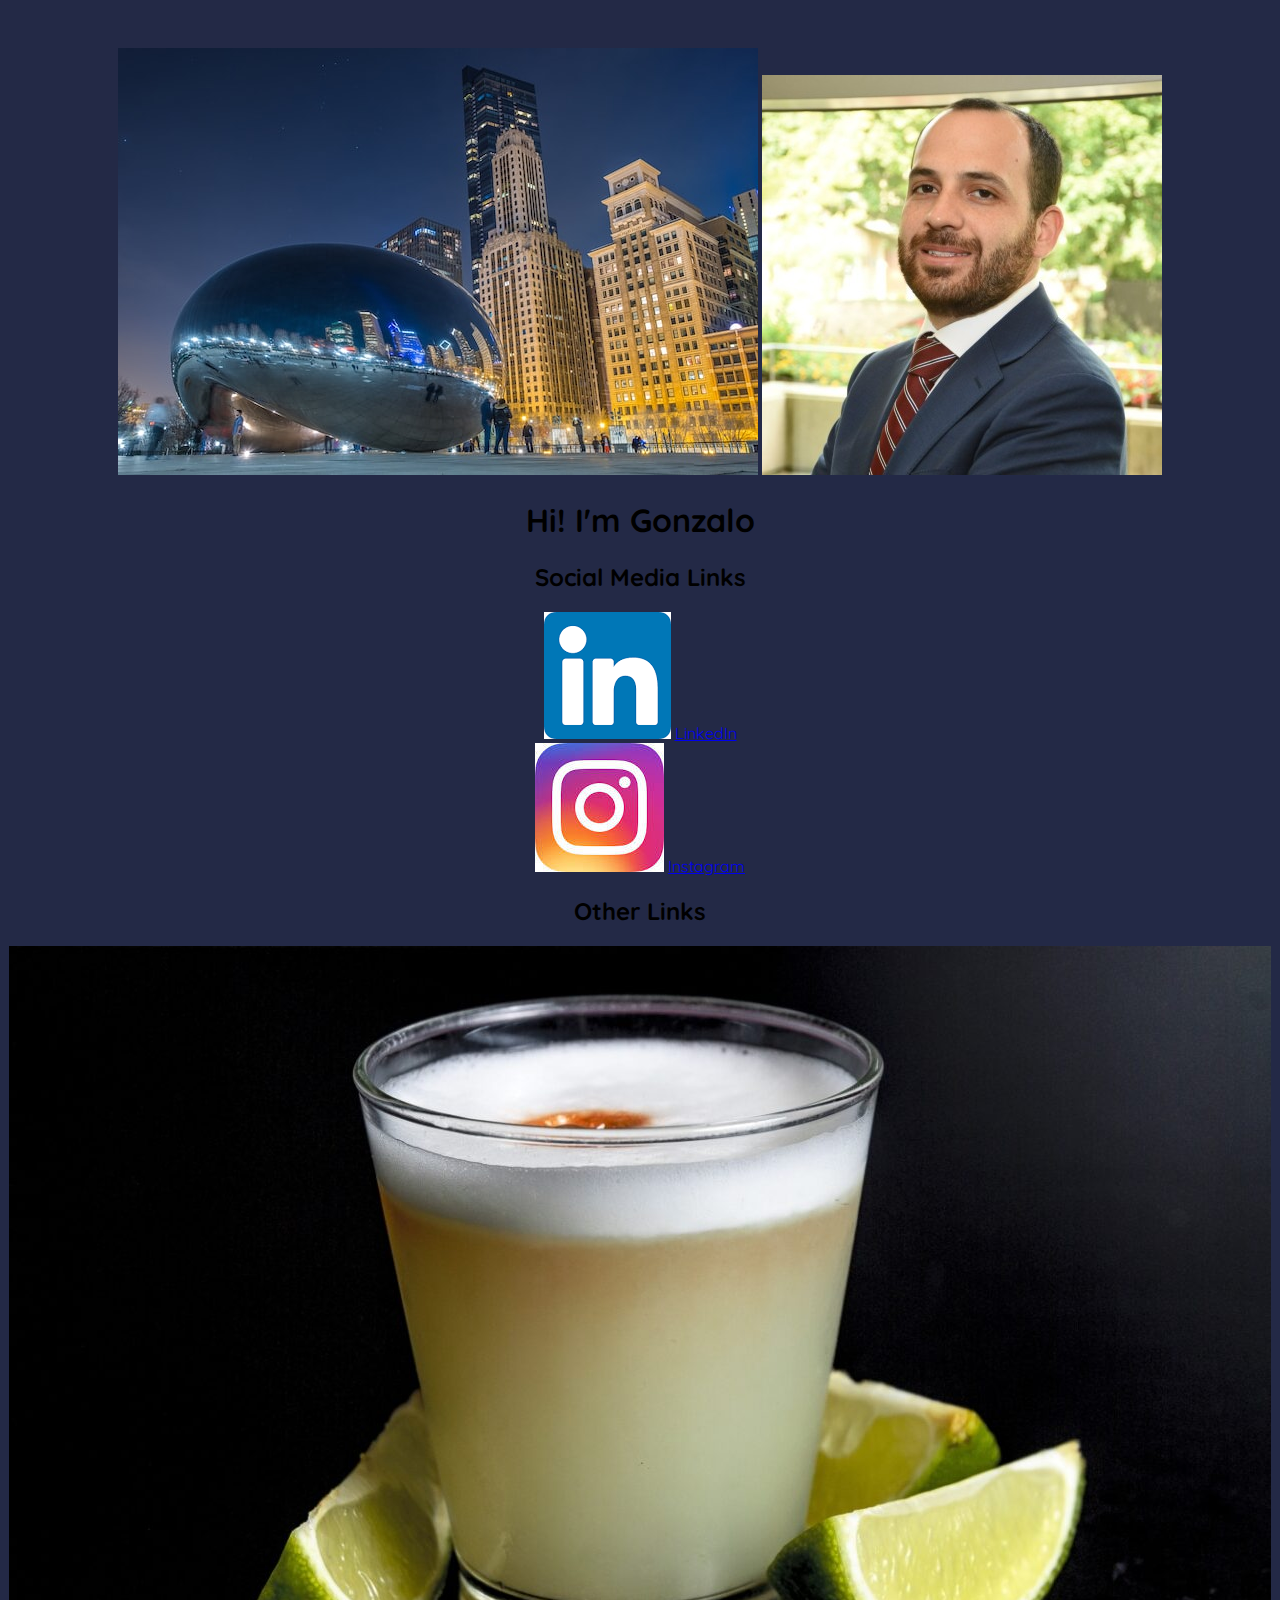
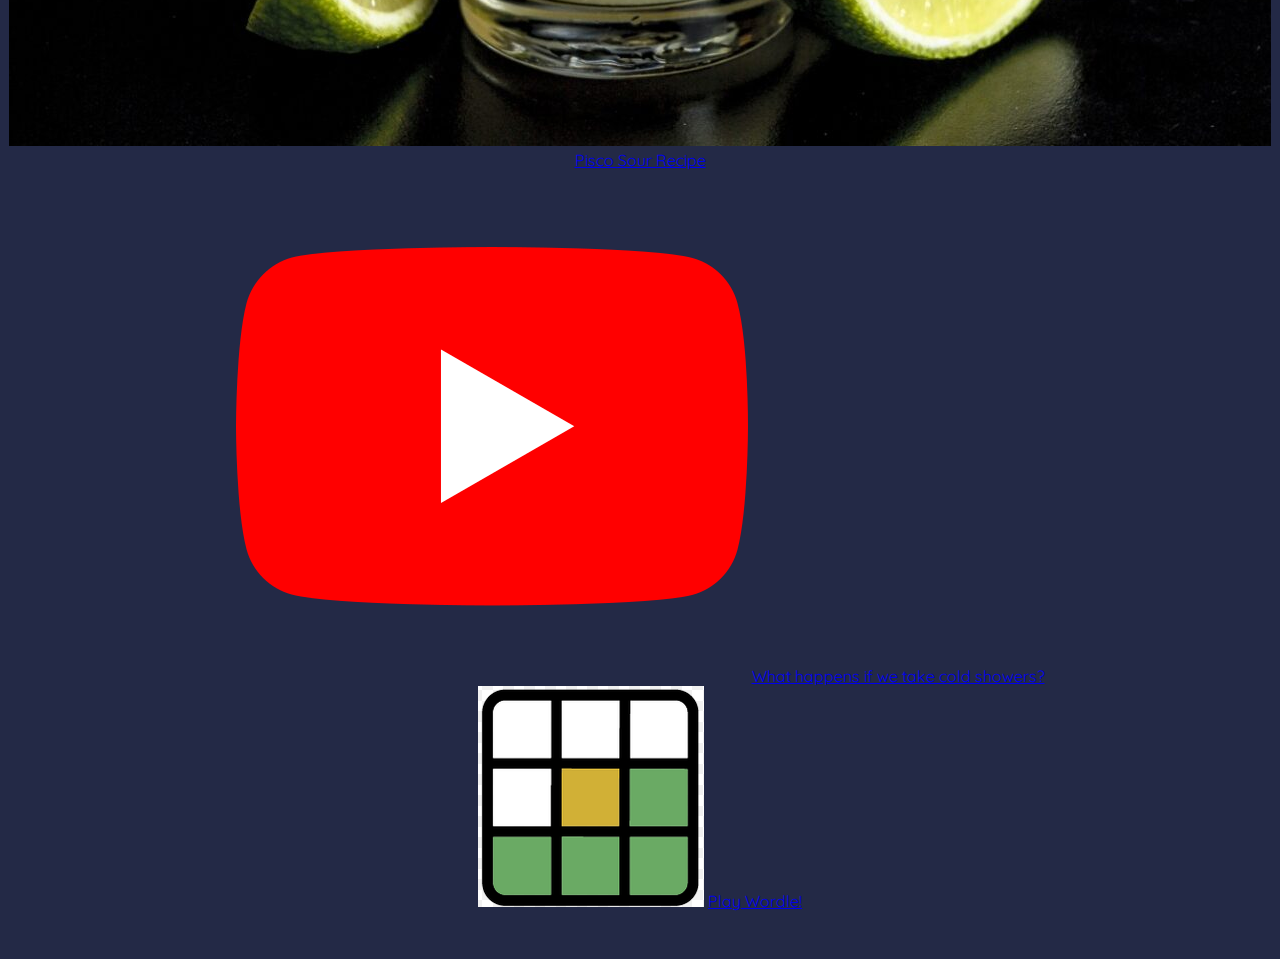
==== docs/index.html @ 5fffdbc9 "ready to deploy" ====
<!DOCTYPE html>
<html lang="en">

<head>
  <meta charset="UTF-8">
  <meta http-equiv="X-UA-Compatible" content="IE=edge">
  <meta name="viewport" content="width=device-width, initial-scale=1.0">
  <title>Document</title>
  <link rel="stylesheet" href="/mystyle.css">
  <link rel="preconnect" href="https://fonts.googleapis.com">
  <link rel="preconnect" href="https://fonts.gstatic.com" crossorigin>
  <link href="https://fonts.googleapis.com/css2?family=Quicksand:wght@500&display=swap" rel="stylesheet">

  <style>
    body {
      background-color: #232946;
      font-family: 'Quicksand', sans-serif;
      padding-top: 40px;
      padding-bottom: 40px;
      display: flex;
      justify-content: center;
      text-align: center;
    }



  </style>

</head>

<body>

  <div class="items">

    <div>
      <img src="chicago.jpg" alt="City of Chicago" class="mainimage">
      <img src="foto.jfif" alt="Gonzalo's Headshot" class="mainimage">
    </div>

    <h1 class="greeting">
      Hi! I'm Gonzalo
    </h1>

    <h2 class="link_header">
      Social Media Links
    </h2>


    <div class="sociallink">
      <img src="linkedin.png" alt="LinkedIn Icon" class="linkicons">
      <a href=" https://www.linkedin.com/in/gonzalo-balladares-cfa-256624127/" target="_blank">
        LinkedIn
      </a>
    </div>


    <div class="sociallink">
      <img src="instagram.jfif" alt="Instagram Icon" class="linkicons">
      <a href="https://www.instagram.com/gballadares94/" target="_blank">
        Instagram
      </a>
    </div>


    <h2 class="link_header">
      Other Links
    </h2>


    <div class="otherlink">
      <img src="piscosouricon.jpg" alt="Pisco Sour Icon" class="linkicons">
      <a href="https://www.liquor.com/recipes/pisco-sour/" target="_blank">
        Pisco Sour Recipe
      </a>
    </div>



    <div class="otherlink">
      <img src="youtubeicon.png" alt="Youtube Icon" class="linkicons">
      <a href="https://www.youtube.com/watch?v=-IvJ15Ug6fc" target="_blank">
        What happens if we take cold showers?
      </a>
    </div>



    <div class="otherlink">
      <img src="wordleicon.png" alt="Wordle Icon" class="linkicons">
      <a href="https://www.nytimes.com/games/wordle/index.html" target="_blank">
        Play Wordle!
      </a>
    </div>

  </div>

</body>

</html>
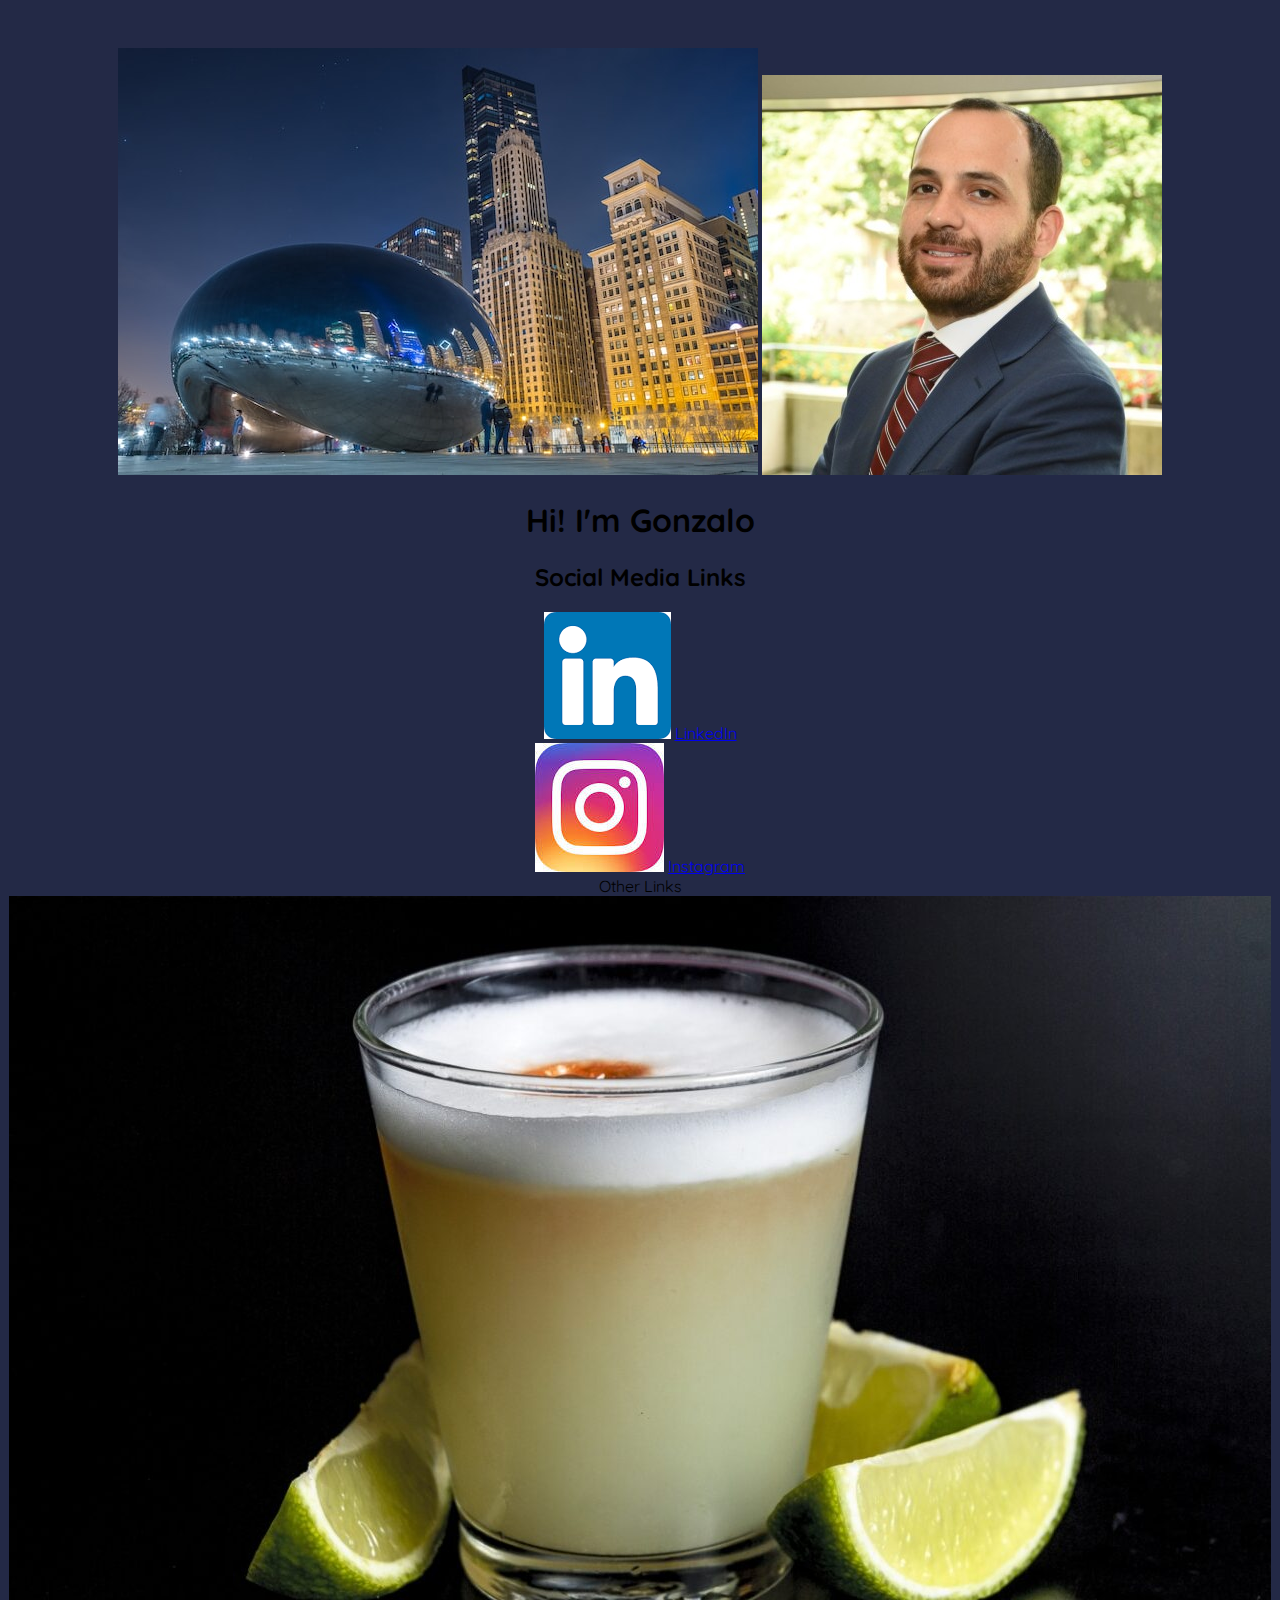
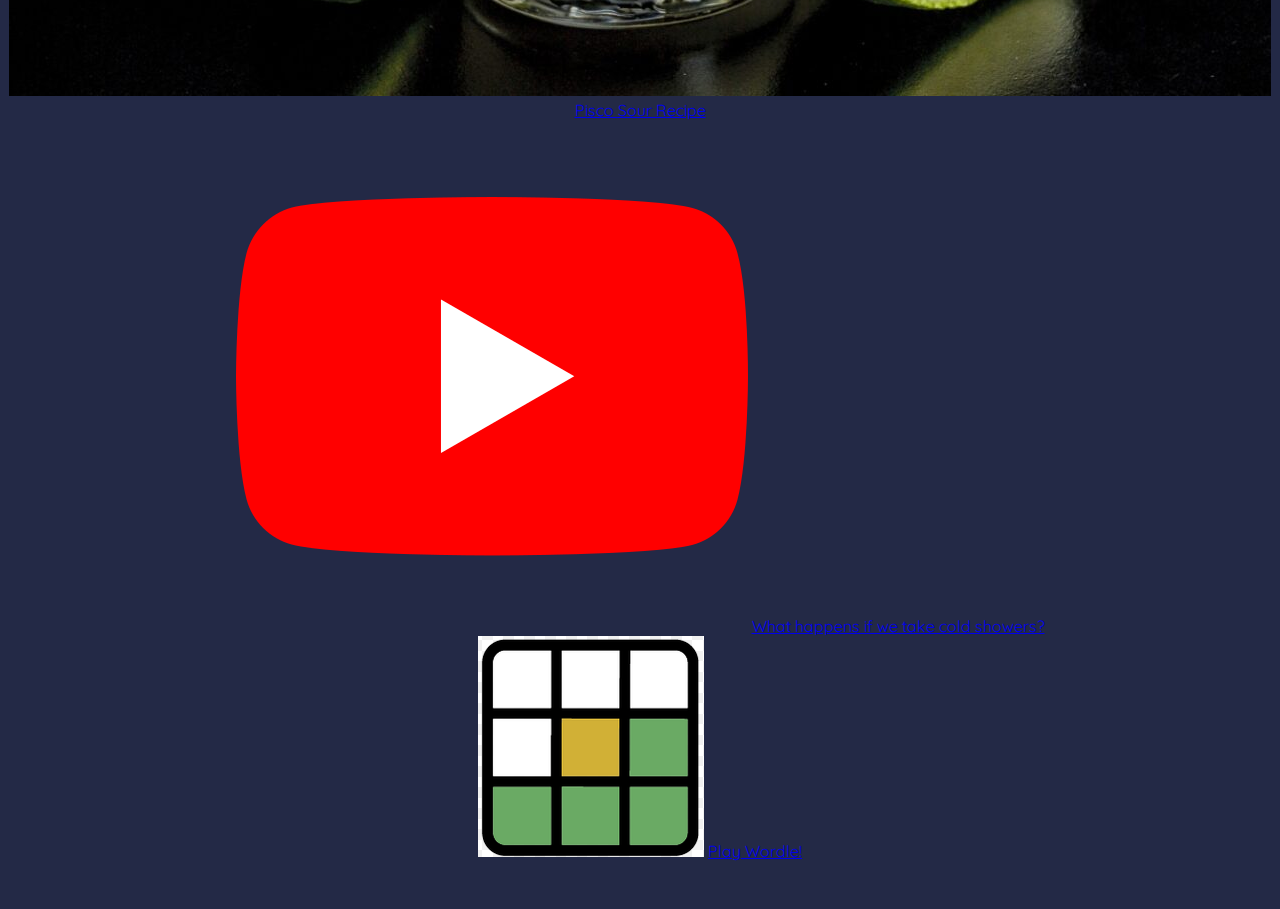
==== commit 8150410e: "last version v3" ====
--- a/docs/index.html
+++ b/docs/index.html
@@ -62,9 +62,9 @@
     </div>
 
 
-    <h2 class="link_header">
+    <div class="link_header">
       Other Links
-    </h2>
+    </div>
 
 
     <div class="otherlink">
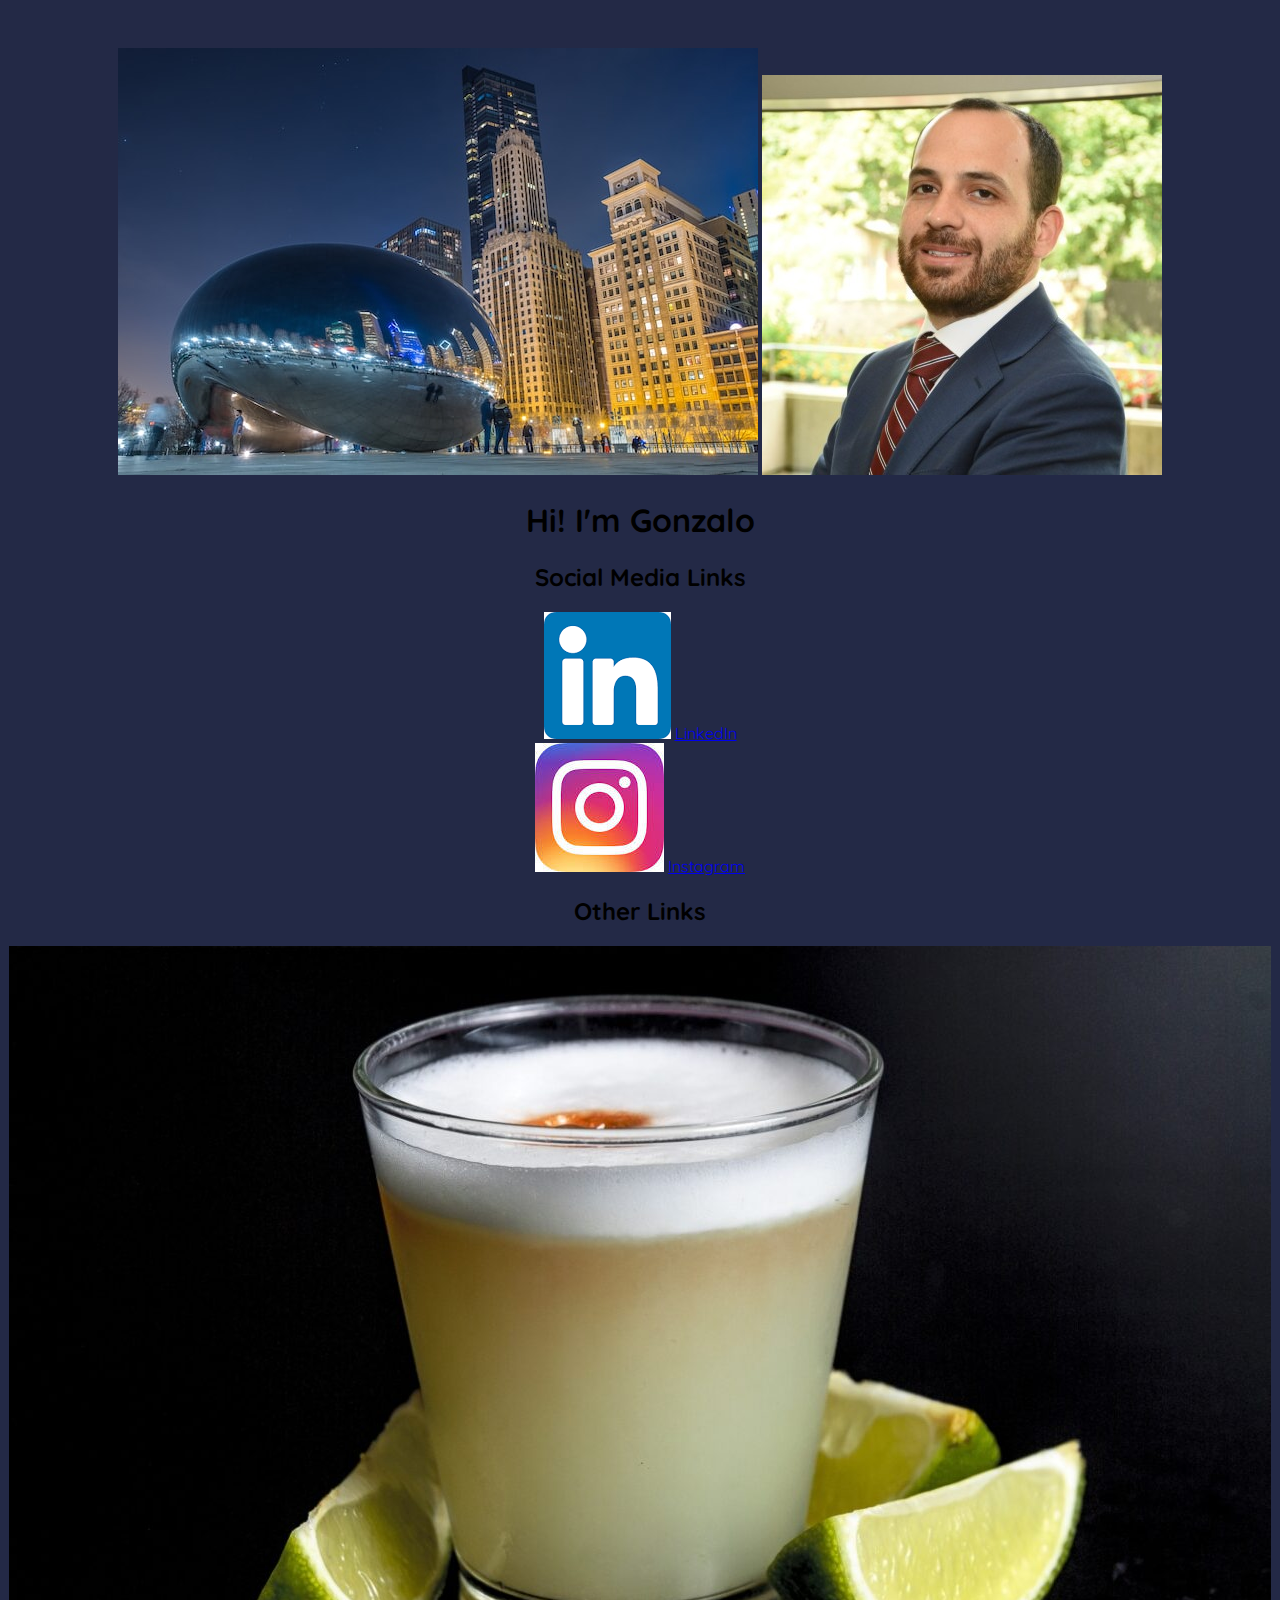
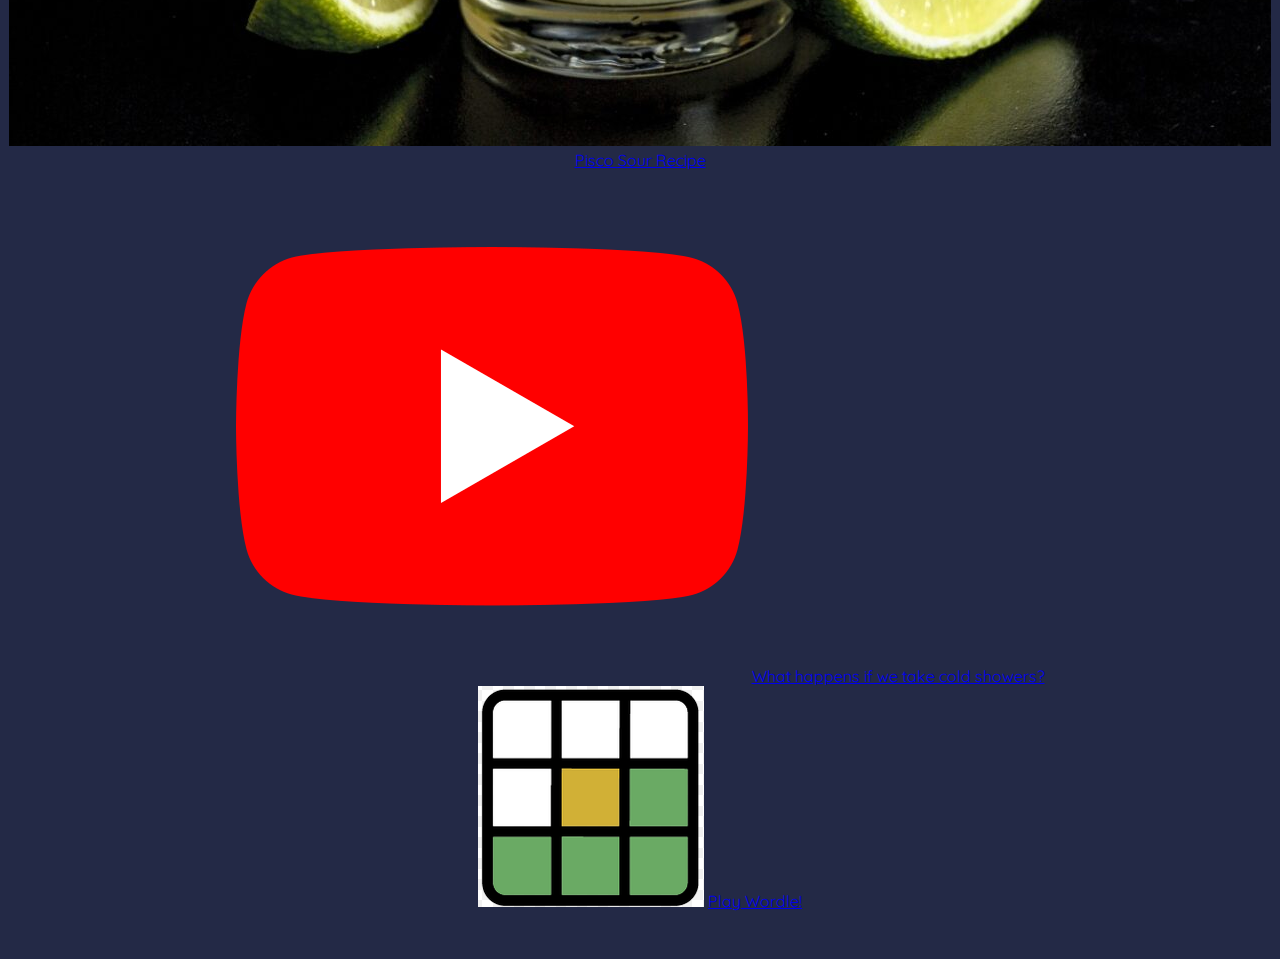
==== commit 225bae58: "last version v4" ====
--- a/docs/index.html
+++ b/docs/index.html
@@ -62,9 +62,9 @@
     </div>
 
 
-    <div class="link_header">
+    <h2 class="link_header">
       Other Links
-    </div>
+    </h2>
 
 
     <div class="otherlink">
